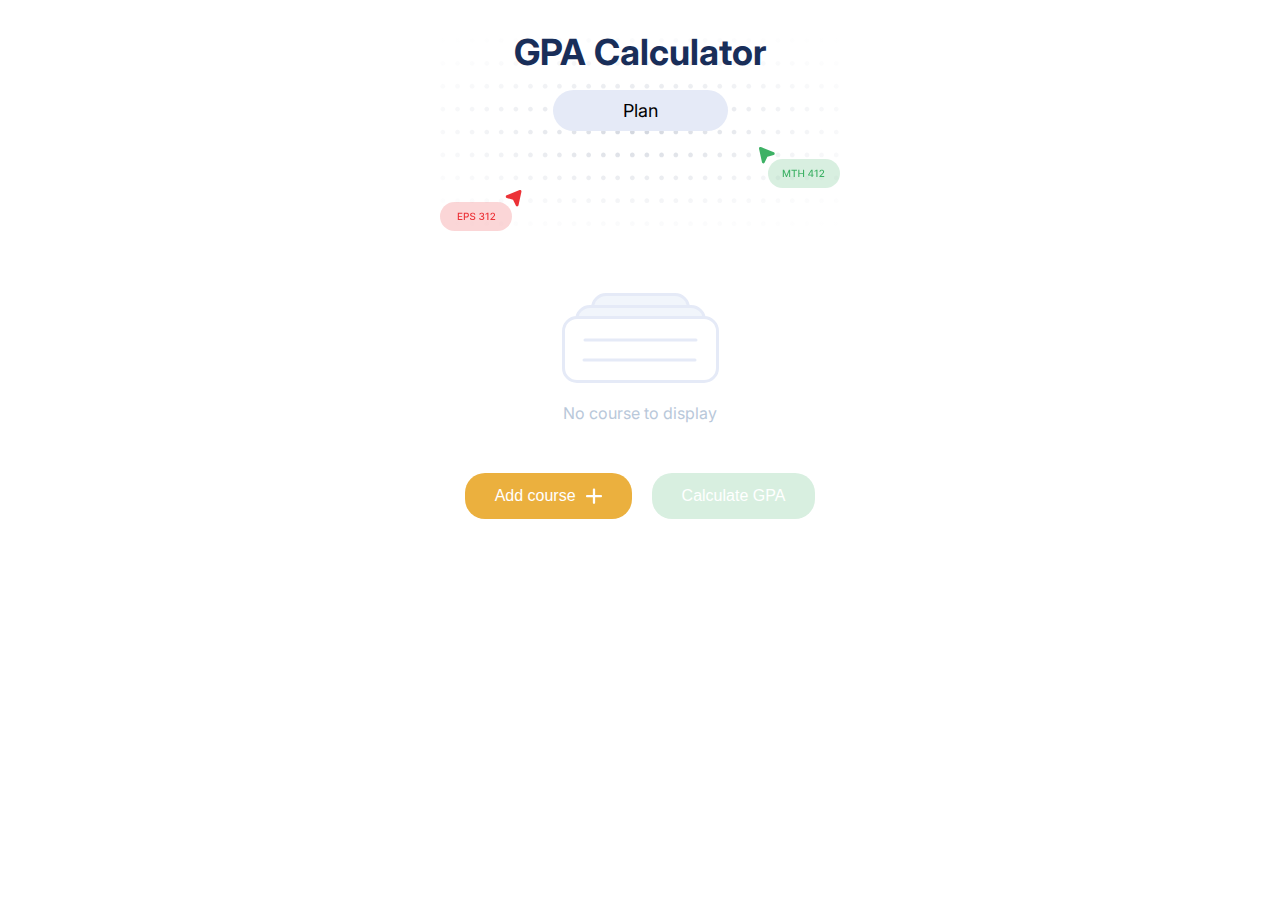
==== index.html @ 4841bbf9 "updated stylings" ====
<!DOCTYPE html>
<html lang="en">
  <head>
    <meta charset="UTF-8" />
    <meta name="viewport" content="width=device-width, initial-scale=1.0" />
    <meta name="author" content="GDSC branch IUO, codejunkie-026" />
    <meta name="description" content="" />
    <link rel="stylesheet" href="css/style.css" />
    <title>GPA Calculator</title>
    <link rel="preconnect" href="https://fonts.googleapis.com" />
    <link rel="preconnect" href="https://fonts.gstatic.com" crossorigin />
    <link
      href="https://fonts.googleapis.com/css2?family=Inter:wght@300;400;500;600;700;800;900&display=swap"
      rel="stylesheet"
    />
  </head>
  <body>
    <main>
      <header>
        <h1 class="page-title">GPA Calculator</h1>

        <div class="plan">Plan</div>

        <div class="mth-412">
          <img src="./img/mth-412.svg" alt="MTH 412" />
        </div>

        <div class="eps-312">
          <img src="./img/eps-312.svg" alt="" />
        </div>
      </header>

      <div class="courses">
        <div class="emptyState">
          <img src="./img/empty-state.svg" alt="empty list" />
          <p>No course to display</p>
        </div>

        <div class="courseList">
          <div class="heading row">
            <span class="courseCode">Course Code</span>
            <span class="creditUnit">Credit Unit</span>
            <span class="grade">Grade</span>
          </div>
        </div>
      </div>

      <div class="actionButtons">
        <button class="addCourseBtn">
          <span> Add course </span>
          <img src="./img/add.svg" alt="" />
        </button>

        <button class="calculateGPABtn" disabled>Calculate GPA</button>
      </div>
    </main>

    <!-- Add course modal -->
    <div class="backdrop">
      <div class="modal">
        <div class="modal-header">
          <h2>Course Details</h2>
          <span class="close">
            <img src="./img/close.svg" alt="" />
          </span>
        </div>

        <form name="courseForm">
          <div class="input-field">
            <label for="courseCode"> Course Code </label>
            <input type="text" placeholder="GST 211" name="courseCode" />
          </div>

          <div class="input-field">
            <label for="creditUnit"> Credit Unit </label>
            <input type="number" placeholder="3" name="creditUnit" />
          </div>

          <div class="input-field">
            <label for="grade"> Grade </label>
            <input type="text" placeholder="A" name="grade" />
          </div>

          <button type="submit">Add Course</button>
        </form>
      </div>
    </div>

    <script src="./js/index.js"></script>
  </body>
</html>
---- css/style.css ----
*,
*::before,
*::after {
  margin: 0;
  padding: 0;
  box-sizing: border-box;
}

html {
  font-family: Inter;
  font-size: 10px;
}

img {
  pointer-events: none;
}

main {
  padding-inline: 1.2rem;
}

header {
  background-image: url("../img/background.svg");
  background-position: center;
  background-repeat: no-repeat;
  background-size: contain;
  width: min(100%, 400px);
  margin: 0 auto;
}

.page-title {
  text-align: center;
  color: #192e59;
  font-size: 3.6rem;
  margin-top: 3rem;
}

.plan {
  background-color: #e5eaf7;
  width: fit-content;
  font-size: 1.8rem;
  padding: 1rem 7rem;
  border-radius: 10rem;
  margin: 1.6rem auto;
}

.mth-412 {
  width: fit-content;
  margin-left: auto;
}

.courses {
  margin: 6rem auto 0;
  width: min(100%, 600px);
}

.emptyState img {
  display: block;
  margin: 6rem auto 2rem;
}

.emptyState p {
  text-align: center;
  font-size: 1.6rem;
  color: #b9c8da;
}

.courseList {
  display: none;
}

.courseList .row {
  display: flex;
  width: 100%;
  background-color: #e5eaf7;
  padding: 2rem 2rem;
  border-radius: 1.6rem;
  font-size: 1.2rem;
  margin-top: 2rem;
  font-weight: bold;
}

.courseCode,
.creditUnit {
  width: 45%;
}

.courseList .row:nth-of-type(2) {
  margin-top: unset;
}

.courseList .heading {
  background: unset;
  color: #b9c8da;
}

.addCourseBtn {
  background-color: #ebb03e;
  border: none;
  color: #ffff;
  padding: 1.4rem 3rem;
  display: flex;
  gap: 1rem;
  align-items: center;
  font-size: 1.6rem;
  border-radius: 2rem;
}

.addCourseBtn img {
  width: 1.6rem;
}

.calculateGPABtn {
  background-color: #3db165;
  border: none;
  color: #ffff;
  padding: 1.4rem 3rem;
  font-size: 1.6rem;
  border-radius: 2rem;
}

.calculateGPABtn:disabled {
  background-color: #d8efe0;
}

.actionButtons {
  display: flex;
  flex-direction: column;
  flex-wrap: wrap;
  gap: 2rem;
  margin: 5rem auto;
  width: fit-content;
}

.backdrop {
  width: 100vw;
  height: 100vh;
  background-color: rgb(0, 0, 0, 0.5);
  position: fixed;
  top: 0;
  left: 0;
  display: grid;
  place-items: center;
  padding: 1rem;
  visibility: hidden;
  pointer-events: none;
}

.modal {
  background-color: #ffffff;
  width: min(100%, 400px);
  padding: 2rem;
  border-radius: 1.6rem;
}

.modal .modal-header {
  display: flex;
  justify-content: space-between;
  align-items: center;
}

.modal .modal-header h2 {
  font-size: 2rem;
}

.modal .close {
  padding: 1rem;
  width: fit-content;
  margin-left: auto;
  cursor: pointer;
}

.modal .close img {
  width: 1.4rem;
}

.modal form {
  margin-top: 2rem;
}

.modal form .input-field {
  margin-top: 1.6rem;
  font-size: 1.4rem;
}

.modal form .input-field:nth-of-type(1) {
  margin-top: unset;
}

.modal form .input-field label {
  color: #192e59;
  font-weight: bold;
}

.modal form .input-field input {
  background-color: #e5eaf7;
  display: block;
  border: none;
  margin-top: 0.5rem;
  width: 100%;
  padding: 1.4rem 2rem;
  border-radius: 1.6rem;
}

.modal form .input-field input::placeholder {
  color: #b9c8da;
}

.modal form .input-field input:focus {
  outline: 2px solid #192e59;
}

.modal form button {
  background-color: #192e59;
  color: #fff;
  outline: none;
  border: none;
  padding: 1.4rem 3rem;
  margin: 3rem 0 2rem 0;
  right: 0;
  border-radius: 1.6rem;
  width: 100%;
  cursor: pointer;
}

@media screen and (min-width: 425px) {
  .actionButtons {
    flex-direction: row;
  }
}
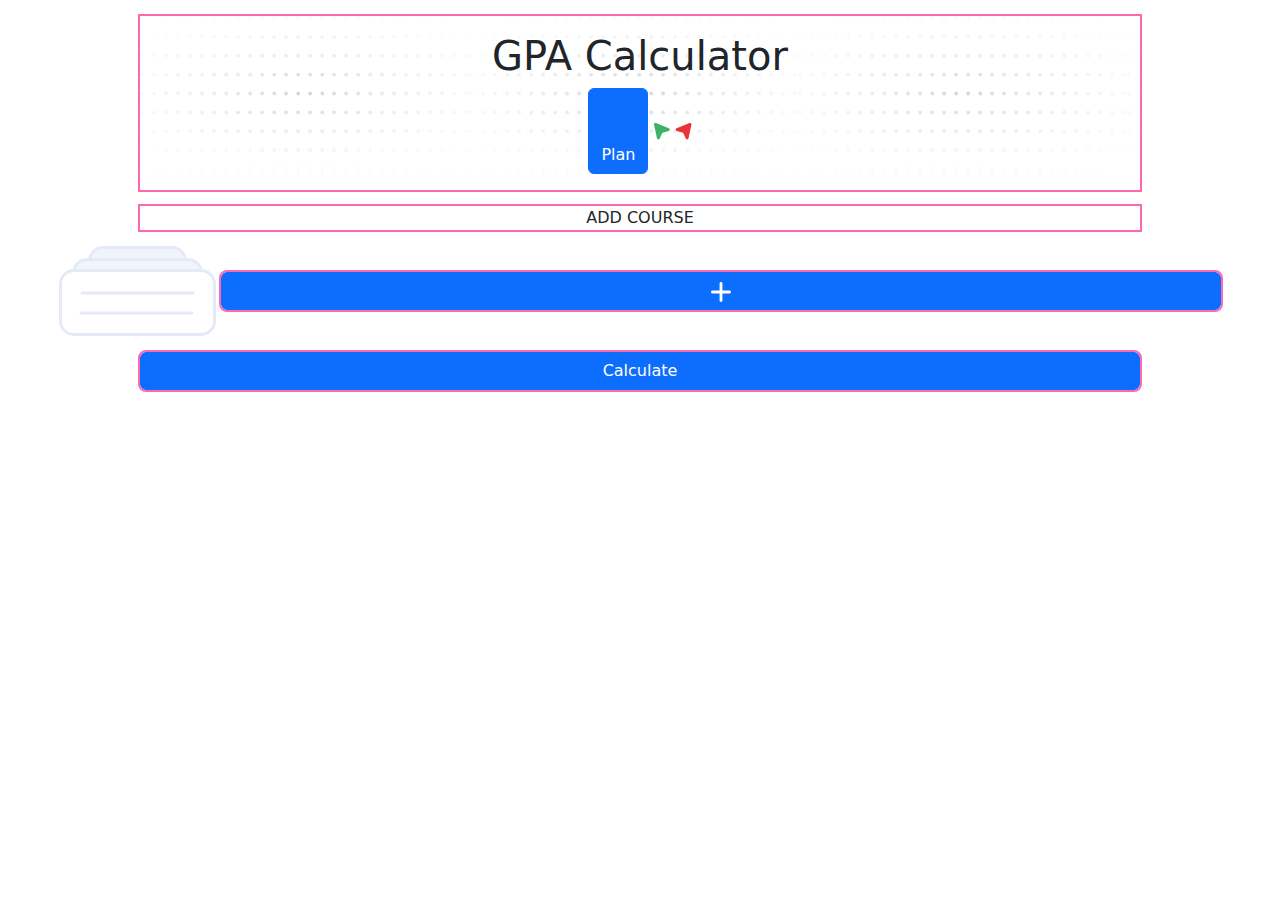
==== commit bd2228fc: "svg to image + html, css tweaks" ====
--- a/index.html
+++ b/index.html
@@ -1,91 +1,227 @@
 <!DOCTYPE html>
 <html lang="en">
-  <head>
-    <meta charset="UTF-8" />
-    <meta name="viewport" content="width=device-width, initial-scale=1.0" />
-    <meta name="author" content="GDSC branch IUO, codejunkie-026" />
-    <meta name="description" content="" />
-    <link rel="stylesheet" href="css/style.css" />
-    <title>GPA Calculator</title>
-    <link rel="preconnect" href="https://fonts.googleapis.com" />
-    <link rel="preconnect" href="https://fonts.gstatic.com" crossorigin />
-    <link
-      href="https://fonts.googleapis.com/css2?family=Inter:wght@300;400;500;600;700;800;900&display=swap"
-      rel="stylesheet"
-    />
-  </head>
-  <body>
-    <main>
-      <header>
-        <h1 class="page-title">GPA Calculator</h1>
-
-        <div class="plan">Plan</div>
-
-        <div class="mth-412">
-          <img src="./img/mth-412.svg" alt="MTH 412" />
-        </div>
-
-        <div class="eps-312">
-          <img src="./img/eps-312.svg" alt="" />
-        </div>
-      </header>
-
-      <div class="courses">
-        <div class="emptyState">
-          <img src="./img/empty-state.svg" alt="empty list" />
-          <p>No course to display</p>
-        </div>
-
-        <div class="courseList">
-          <div class="heading row">
-            <span class="courseCode">Course Code</span>
-            <span class="creditUnit">Credit Unit</span>
-            <span class="grade">Grade</span>
-          </div>
-        </div>
-      </div>
-
-      <div class="actionButtons">
-        <button class="addCourseBtn">
-          <span> Add course </span>
-          <img src="./img/add.svg" alt="" />
-        </button>
-
-        <button class="calculateGPABtn" disabled>Calculate GPA</button>
-      </div>
-    </main>
-
-    <!-- Add course modal -->
-    <div class="backdrop">
-      <div class="modal">
-        <div class="modal-header">
-          <h2>Course Details</h2>
-          <span class="close">
-            <img src="./img/close.svg" alt="" />
-          </span>
-        </div>
-
-        <form name="courseForm">
-          <div class="input-field">
-            <label for="courseCode"> Course Code </label>
-            <input type="text" placeholder="GST 211" name="courseCode" />
-          </div>
-
-          <div class="input-field">
-            <label for="creditUnit"> Credit Unit </label>
-            <input type="number" placeholder="3" name="creditUnit" />
-          </div>
-
-          <div class="input-field">
-            <label for="grade"> Grade </label>
-            <input type="text" placeholder="A" name="grade" />
-          </div>
-
-          <button type="submit">Add Course</button>
-        </form>
-      </div>
-    </div>
-
-    <script src="./js/index.js"></script>
-  </body>
+    <head>
+        <meta charset="UTF-8" />
+        <meta name="viewport" content="width=device-width, initial-scale=1.0" />
+        <meta name="author" content="GDSC IUO" />
+        <meta name="description" content="students gpa calculator" />
+        <link rel="stylesheet" href="css/calculate.css" />
+        <link rel="stylesheet" href="css/bootstrap.min.css" />
+        <title>GPA CALCULATOR</title>
+    </head>
+
+    <body>
+        <main class="wrapper">
+            <!-- hamburger : only visible on screensizes <= 780px -->
+            <button
+                class="hamburger"
+                type="button"
+                data-bs-toggle="offcanvas"
+                data-bs-target="#offcanvasWithBothOptions"
+                aria-controls="offcanvasWithBothOptions"
+            >
+                <img src="img/svg/hamburger.svg" />
+            </button>
+
+            <!-- ############  ########### -->
+            <div
+                class="offcanvas offcanvas-start"
+                data-bs-scroll="true"
+                tabindex="-1"
+                id="offcanvasWithBothOptions"
+                aria-labelledby="offcanvasWithBothOptionsLabel"
+            >
+                <div class="offcanvas-header">
+                    <h5
+                        class="offcanvas-title fw-bolder fonte"
+                        id="offcanvasWithBothOptionsLabel"
+                    >
+                        GPA CALC-MENU
+                    </h5>
+                    <button
+                        type="button"
+                        class="btn-close"
+                        data-bs-dismiss="offcanvas"
+                        aria-label="Close"
+                    ></button>
+                </div>
+                <div class="offcanvas-body fonte">
+                    <p>
+                        welcome to Gpa calculator, please do well to share to
+                        your friends.
+                    </p>
+
+                    <ul class="list-group fonte">
+                        <li
+                            class="list-group-item list-group-item-success jist"
+                        >
+                            <a href="">ABOUT</a>
+                        </li>
+                        <li class="list-group-item jist">
+                            <a href="">THE TEAM</a>
+                        </li>
+                        <li
+                            class="list-group-item list-group-item-success jist"
+                        >
+                            <a href="">HELP</a>
+                        </li>
+                        <li class="list-group-item jist">
+                            <a href="">JOIN_US</a>
+                        </li>
+                    </ul>
+                </div>
+            </div>
+            <!-- ############  ########### -->
+
+            <section class="first-sec">
+                <h1 class="gpa-calculator">GPA Calculator</h1>
+                <button
+                    type="button"
+                    class="btn btn-primary"
+                    data-bs-toggle="modal"
+                    data-bs-target="#exampleModal"
+                >
+                    <div class="plan mt-5">Plan</div>
+                </button>
+                <!--Green pointer-->
+                <img
+                    src="img/svg/green-pointer.svg"
+                    alt="green pointer"
+                    class="green-pointer"
+                />
+                <!--Red pointer-->
+                <img
+                    src="img/svg/red-pointer.svg"
+                    alt="red pointer"
+                    class="red-pointer"
+                />
+            </section>
+
+            <div class="add-course">ADD COURSE</div>
+            <img src="img/svg/stack.svg" />
+
+            <!--Add-->
+            <button
+                type="button"
+                class="btn btn-primary"
+                data-bs-toggle="modal"
+                data-bs-target="#hotModal"
+            >
+                <img src="img/svg/add.svg" />
+            </button>
+
+            <!-- Calculate -->
+            <button
+                type="button"
+                class="btn btn-primary"
+                data-bs-toggle="modal"
+                data-bs-target="#calcModal"
+            >
+                <div class="calculate">Calculate</div>
+            </button>
+
+            <!-- Modal -->
+            <div
+                class="modal fade plan-btn"
+                id="calcModal"
+                tabindex="-1"
+                aria-labelledby="calcModalLabel"
+                aria-hidden="true"
+            >
+                <div class="modal-dialog modal-dialog-centered">
+                    <div class="modal-content">
+                        <div class="modal-header">
+                            <h1
+                                class="modal-title fs-5 fw-bold fonte"
+                                id="calcModalLabel"
+                            >
+                                Thanks for participating
+                            </h1>
+                        </div>
+                        <div class="modal-body fonte">
+                            We'll be back with you in a moment
+                        </div>
+                    </div>
+                </div>
+            </div>
+
+
+            <!-- Modal -->
+            <div
+                class="modal fade plan-btn"
+                id="hotModal"
+                tabindex="-1"
+                aria-labelledby="hotModalLabel"
+                aria-hidden="true"
+            >
+                <div class="modal-dialog modal-dialog-scrollable">
+                    <div class="modal-content">
+                        <div class="modal-header">
+                            <h1
+                                class="modal-title fs-5 fw-bold fonte"
+                                id="hotModalLabel"
+                            >
+                                Input course info here
+                            </h1>
+                            <button
+                                type="button"
+                                class="btn-close"
+                                data-bs-dismiss="modal"
+                                aria-label="Close"
+                            ></button>
+                        </div>
+                        <div class="modal-body fonte">
+                            Sadly not available at the moment please do be
+                            patient with us till the next update. Lorem ipsum
+                            dolor sit amet consectetur adipisicing elit. Nam
+                            enim nobis eaque sunt, commodi illo culpa
+                            reprehenderit repellat in ipsa maiores optio, sit
+                            est cumque, hic possimus. Recusandae, dicta animi.
+                        </div>
+                        <div class="modal-footer">
+                            <button
+                                type="button"
+                                class="btn btn-secondary"
+                                data-bs-dismiss="modal"
+                            >
+                                Close
+                            </button>
+                            <button type="button" class="btn btn-primary">
+                                Save changes
+                            </button>
+                        </div>
+                    </div>
+                </div>
+            </div>
+
+            <!-- Modal -->
+            <div
+                class="modal fade plan-btn"
+                id="exampleModal"
+                tabindex="-1"
+                aria-labelledby="exampleModalLabel"
+                aria-hidden="true"
+            >
+                <div class="modal-dialog">
+                    <div class="modal-content">
+                        <div class="modal-header">
+                            <h1
+                                class="modal-title fs-5 fw-bold fonte"
+                                id="exampleModalLabel"
+                            >
+                                HI
+                            </h1>
+                        </div>
+                        <div class="modal-body fonte">
+                            To get started click on the plus(+) sign to input
+                            your course and so on
+                        </div>
+                    </div>
+                </div>
+            </div>
+
+        </main>
+
+        <script src="js/bootstrap.bundle.min.js"></script>
+    </body>
 </html>
--- a/css/calculate.css
+++ b/css/calculate.css
@@ -0,0 +1,37 @@
+* {
+    margin: 0;
+    padding: 0;
+    text-align: center;
+}
+
+body {
+    font-family: 'Inter', sans-serif;
+    font-size: calc(1em + .5vw);
+}
+
+main > *:not(img) {
+    outline: 2px solid hotpink;
+    margin: 1em auto;
+    width: min(100vw, 1000px);
+}
+
+.hamburger {
+    display: block;
+    margin: 1em;
+}
+
+.first-sec {
+    background: url('../img/svg/first.svg');
+    padding: 1em;
+}
+
+
+@media(width >= 780px) {
+    .hamburger {
+        display: none;
+    }
+
+    .list-group li a{
+        display: block !important;
+    }
+}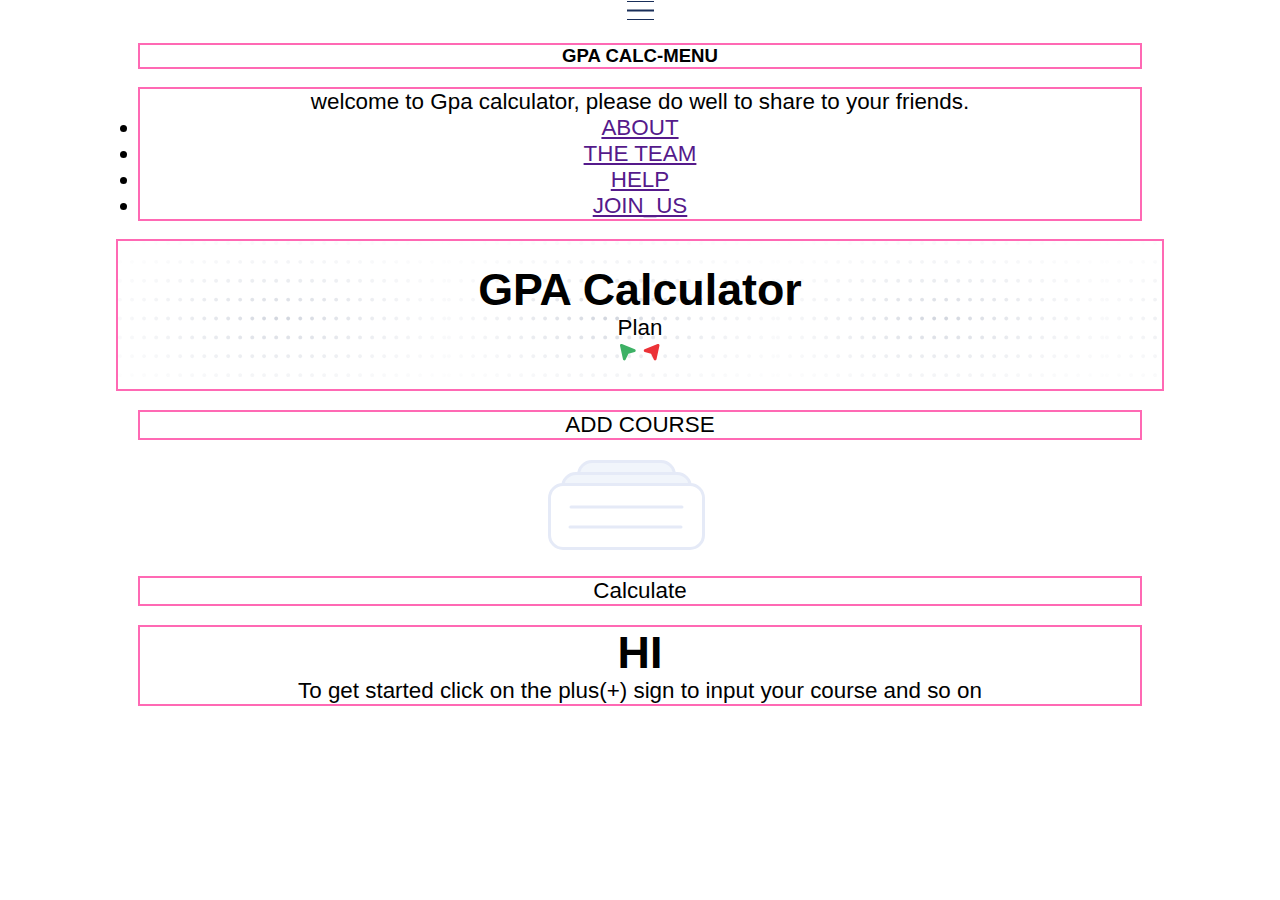
==== commit 07710c41: "cleared bootstrap" ====
--- a/index.html
+++ b/index.html
@@ -13,76 +13,37 @@
     <body>
         <main class="wrapper">
             <!-- hamburger : only visible on screensizes <= 780px -->
-            <button
-                class="hamburger"
-                type="button"
-                data-bs-toggle="offcanvas"
-                data-bs-target="#offcanvasWithBothOptions"
-                aria-controls="offcanvasWithBothOptions"
-            >
-                <img src="img/svg/hamburger.svg" />
-            </button>
+            <img src="img/svg/hamburger.svg" />
 
             <!-- ############  ########### -->
-            <div
-                class="offcanvas offcanvas-start"
-                data-bs-scroll="true"
-                tabindex="-1"
-                id="offcanvasWithBothOptions"
-                aria-labelledby="offcanvasWithBothOptionsLabel"
-            >
-                <div class="offcanvas-header">
-                    <h5
-                        class="offcanvas-title fw-bolder fonte"
-                        id="offcanvasWithBothOptionsLabel"
-                    >
-                        GPA CALC-MENU
-                    </h5>
-                    <button
-                        type="button"
-                        class="btn-close"
-                        data-bs-dismiss="offcanvas"
-                        aria-label="Close"
-                    ></button>
-                </div>
-                <div class="offcanvas-body fonte">
-                    <p>
-                        welcome to Gpa calculator, please do well to share to
-                        your friends.
-                    </p>
+            <h5>GPA CALC-MENU</h5>
+            <div class="offcanvas-body fonte">
+                <p>
+                    welcome to Gpa calculator, please do well to share to your
+                    friends.
+                </p>
 
-                    <ul class="list-group fonte">
-                        <li
-                            class="list-group-item list-group-item-success jist"
-                        >
-                            <a href="">ABOUT</a>
-                        </li>
-                        <li class="list-group-item jist">
-                            <a href="">THE TEAM</a>
-                        </li>
-                        <li
-                            class="list-group-item list-group-item-success jist"
-                        >
-                            <a href="">HELP</a>
-                        </li>
-                        <li class="list-group-item jist">
-                            <a href="">JOIN_US</a>
-                        </li>
-                    </ul>
-                </div>
+                <ul class="list-group fonte">
+                    <li class="list-group-item list-group-item-success jist">
+                        <a href="">ABOUT</a>
+                    </li>
+                    <li class="list-group-item jist">
+                        <a href="">THE TEAM</a>
+                    </li>
+                    <li class="list-group-item list-group-item-success jist">
+                        <a href="">HELP</a>
+                    </li>
+                    <li class="list-group-item jist">
+                        <a href="">JOIN_US</a>
+                    </li>
+                </ul>
             </div>
             <!-- ############  ########### -->
 
             <section class="first-sec">
                 <h1 class="gpa-calculator">GPA Calculator</h1>
-                <button
-                    type="button"
-                    class="btn btn-primary"
-                    data-bs-toggle="modal"
-                    data-bs-target="#exampleModal"
-                >
-                    <div class="plan mt-5">Plan</div>
-                </button>
+                <div class="plan mt-5">Plan</div>
+
                 <!--Green pointer-->
                 <img
                     src="img/svg/green-pointer.svg"
@@ -101,98 +62,14 @@
             <img src="img/svg/stack.svg" />
 
             <!--Add-->
-            <button
-                type="button"
-                class="btn btn-primary"
-                data-bs-toggle="modal"
-                data-bs-target="#hotModal"
-            >
-                <img src="img/svg/add.svg" />
-            </button>
+
+            <img src="img/svg/add.svg" />
 
             <!-- Calculate -->
-            <button
-                type="button"
-                class="btn btn-primary"
-                data-bs-toggle="modal"
-                data-bs-target="#calcModal"
-            >
-                <div class="calculate">Calculate</div>
-            </button>
+
+            <div class="calculate">Calculate</div>
 
             <!-- Modal -->
-            <div
-                class="modal fade plan-btn"
-                id="calcModal"
-                tabindex="-1"
-                aria-labelledby="calcModalLabel"
-                aria-hidden="true"
-            >
-                <div class="modal-dialog modal-dialog-centered">
-                    <div class="modal-content">
-                        <div class="modal-header">
-                            <h1
-                                class="modal-title fs-5 fw-bold fonte"
-                                id="calcModalLabel"
-                            >
-                                Thanks for participating
-                            </h1>
-                        </div>
-                        <div class="modal-body fonte">
-                            We'll be back with you in a moment
-                        </div>
-                    </div>
-                </div>
-            </div>
-
-
-            <!-- Modal -->
-            <div
-                class="modal fade plan-btn"
-                id="hotModal"
-                tabindex="-1"
-                aria-labelledby="hotModalLabel"
-                aria-hidden="true"
-            >
-                <div class="modal-dialog modal-dialog-scrollable">
-                    <div class="modal-content">
-                        <div class="modal-header">
-                            <h1
-                                class="modal-title fs-5 fw-bold fonte"
-                                id="hotModalLabel"
-                            >
-                                Input course info here
-                            </h1>
-                            <button
-                                type="button"
-                                class="btn-close"
-                                data-bs-dismiss="modal"
-                                aria-label="Close"
-                            ></button>
-                        </div>
-                        <div class="modal-body fonte">
-                            Sadly not available at the moment please do be
-                            patient with us till the next update. Lorem ipsum
-                            dolor sit amet consectetur adipisicing elit. Nam
-                            enim nobis eaque sunt, commodi illo culpa
-                            reprehenderit repellat in ipsa maiores optio, sit
-                            est cumque, hic possimus. Recusandae, dicta animi.
-                        </div>
-                        <div class="modal-footer">
-                            <button
-                                type="button"
-                                class="btn btn-secondary"
-                                data-bs-dismiss="modal"
-                            >
-                                Close
-                            </button>
-                            <button type="button" class="btn btn-primary">
-                                Save changes
-                            </button>
-                        </div>
-                    </div>
-                </div>
-            </div>
 
             <!-- Modal -->
             <div
@@ -205,12 +82,7 @@
                 <div class="modal-dialog">
                     <div class="modal-content">
                         <div class="modal-header">
-                            <h1
-                                class="modal-title fs-5 fw-bold fonte"
-                                id="exampleModalLabel"
-                            >
-                                HI
-                            </h1>
+                            <h1>HI</h1>
                         </div>
                         <div class="modal-body fonte">
                             To get started click on the plus(+) sign to input
@@ -219,9 +91,7 @@
                     </div>
                 </div>
             </div>
-
         </main>
 
-        <script src="js/bootstrap.bundle.min.js"></script>
     </body>
 </html>
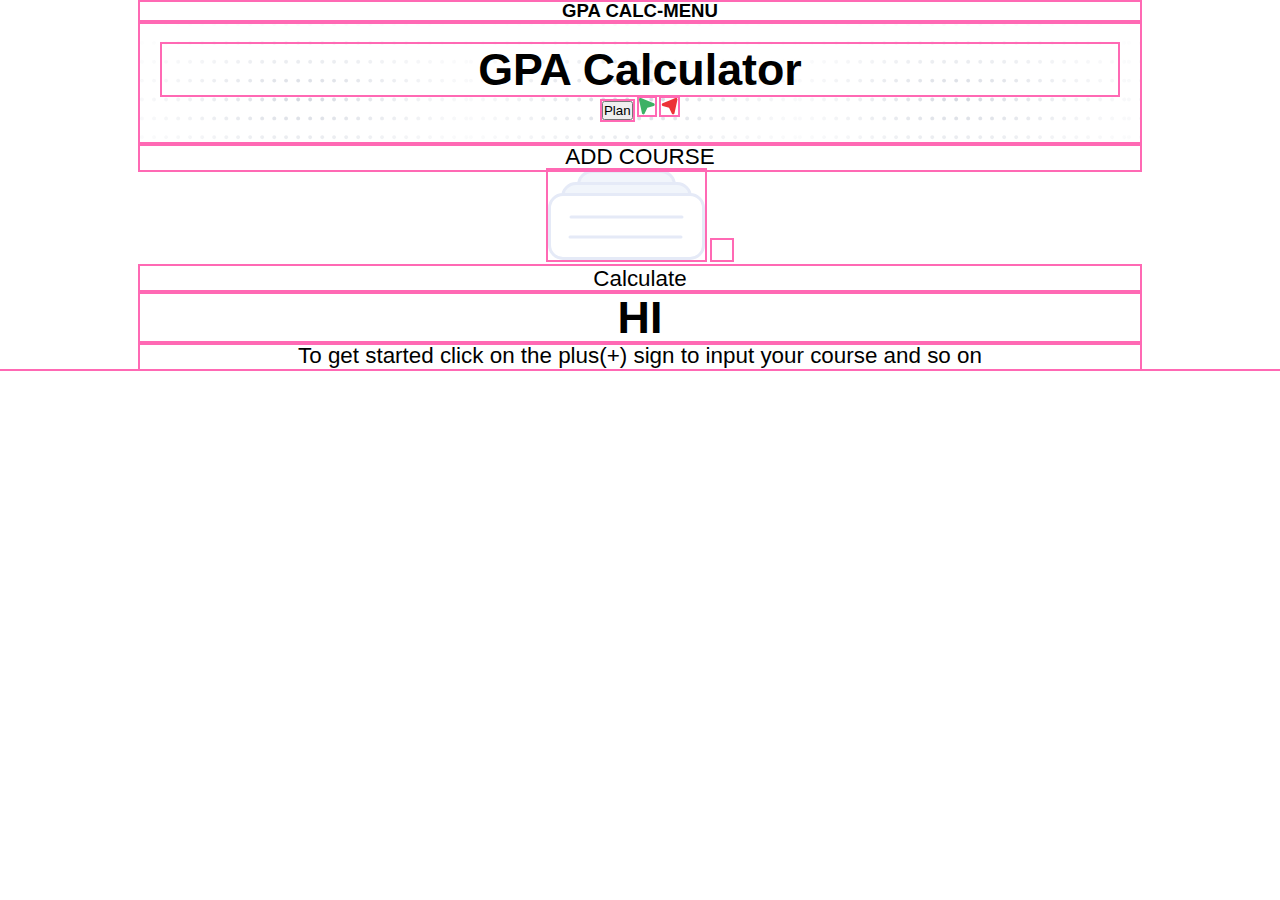
==== commit 83c7b701: "bareboning" ====
--- a/index.html
+++ b/index.html
@@ -5,44 +5,52 @@
         <meta name="viewport" content="width=device-width, initial-scale=1.0" />
         <meta name="author" content="GDSC IUO" />
         <meta name="description" content="students gpa calculator" />
-        <link rel="stylesheet" href="css/calculate.css" />
-        <link rel="stylesheet" href="css/bootstrap.min.css" />
+        <link rel="stylesheet" href="css/main.css" />
         <title>GPA CALCULATOR</title>
     </head>
 
     <body>
         <main class="wrapper">
-            <!-- hamburger : only visible on screensizes <= 780px -->
-            <img src="img/svg/hamburger.svg" />
+            <!-- HAMBURGER : ONLY VISIBLE ON SCREENSIZES <= 780px -->
+            <!-- <img class="ham-menu" src="img/svg/hamburger.svg"/>
+            <div class="ham-menucontent">
+                <p>
+                    Welcome to GPA calculator, please do well to share with your
+                    friends.
+                </p>
+
+                <ul>
+                    <li> <a href=""> ABOUT </a> </li>
+                    <li> <a href=""> THE TEAM </a> </li>
+                    <li> <a href=""> HELP </a> </li>
+                    <li> <a href=""> JOIN US </a> </li>
+                </ul>
+            </div> -->
+            <nav>
+                <ul class="nav-menu">
+                    <li class="nav-item"><a href="#about" class="nav-link"> about us</a></li>
+                    <li class="nav-item"><a href="#mission" class="nav-link"> mission</a></li>
+                    <li class="nav-item"><a href="#services" class="nav-link"> services</a></li>
+                </ul>
+
+                <div class="hamburger">
+                    <span class="bar"></span>
+                    <span class="bar"></span>
+                    <span class="bar"></span>
+                </div>
+            </nav>
+            <!-- ############ HAMBURGER ########### -->
+
 
             <!-- ############  ########### -->
             <h5>GPA CALC-MENU</h5>
-            <div class="offcanvas-body fonte">
-                <p>
-                    welcome to Gpa calculator, please do well to share to your
-                    friends.
-                </p>
 
-                <ul class="list-group fonte">
-                    <li class="list-group-item list-group-item-success jist">
-                        <a href="">ABOUT</a>
-                    </li>
-                    <li class="list-group-item jist">
-                        <a href="">THE TEAM</a>
-                    </li>
-                    <li class="list-group-item list-group-item-success jist">
-                        <a href="">HELP</a>
-                    </li>
-                    <li class="list-group-item jist">
-                        <a href="">JOIN_US</a>
-                    </li>
-                </ul>
-            </div>
+            
             <!-- ############  ########### -->
 
             <section class="first-sec">
                 <h1 class="gpa-calculator">GPA Calculator</h1>
-                <div class="plan mt-5">Plan</div>
+                <button>Plan</button>
 
                 <!--Green pointer-->
                 <img
@@ -92,6 +100,6 @@
                 </div>
             </div>
         </main>
-
+        <script src="/js/script.js"></script>
     </body>
 </html>
--- a/css/main.css
+++ b/css/main.css
@@ -0,0 +1,106 @@
+/* THERE'S ALL THIS CUSTOM PROPERTIES THAT AREN'T DECLARED IN THIS FILE */
+* {
+    margin: 0;
+    padding: 0;
+    box-sizing: border-box;
+    outline: 2px solid hotpink;
+}
+
+body {
+    font-family: 'Inter', sans-serif;
+    font-size: calc(1em + .5vw);
+    text-align: center;
+    max-width: 100vw;
+}
+
+main > *:not(img) {
+    /* outline: 2px solid hotpink; */
+    width: min(90vw, 1000px);
+    margin: auto;
+}
+
+.bar {
+    width: 40px;
+    height: 5px;
+    margin: 3px auto;
+    transition: .3s ease-in-out;
+    background-color: grey;
+}
+
+.hamburger {
+    width: fit-content;
+    padding-left: .5em;
+}
+
+.hamburger, .bar {
+    display: block;
+}
+
+.hamburger.active .bar:nth-child(2) {
+    opacity: 0;
+}
+
+.hamburger.active .bar:nth-child(1) {
+    transform: translateY(8px) rotate(50deg);
+}
+
+.hamburger.active .bar:nth-child(3) {
+    transform: translateY(-8px) rotate(-50deg);
+}
+
+.nav-menu {
+    width: 75vw;
+    height: 60vh;
+    display: none;
+    text-align: center;
+    position: absolute;
+    z-index: -10;
+    inset-block-start: 0;
+    inset-inline-end: -100%;
+    flex-direction: column;
+    justify-content: space-evenly;
+    border-bottom-left-radius: 1em;
+    border-bottom-right-radius: 1em;
+    background-color: var(--light_primary);
+    -webkit-backdrop-filter: blur(5px);
+    backdrop-filter: blur(5px);
+}
+
+.nav-menu.active {
+    display: flex;
+    inset-block-start: 74px;
+    inset-inline-end: 0;
+    z-index: -100;
+}
+
+.nav-link, .nav-item {
+    list-style: none;
+    text-decoration: none;
+    color: var(--secondary);
+    text-transform: uppercase;
+    font-weight: 700;
+    transition: .5s ease;
+}
+
+.nav-link:is(:hover, :active) {
+    color: var(--diff);
+    font-size: 1.2em;
+}
+
+
+
+.first-sec {
+    background: url('../img/svg/first.svg');
+    padding: 1em;
+}
+
+
+@media(width >= 780px) {
+    .hamburger {
+        display: none;
+    }
+
+    .list-group li a{
+        display: block !important;
+    }
+}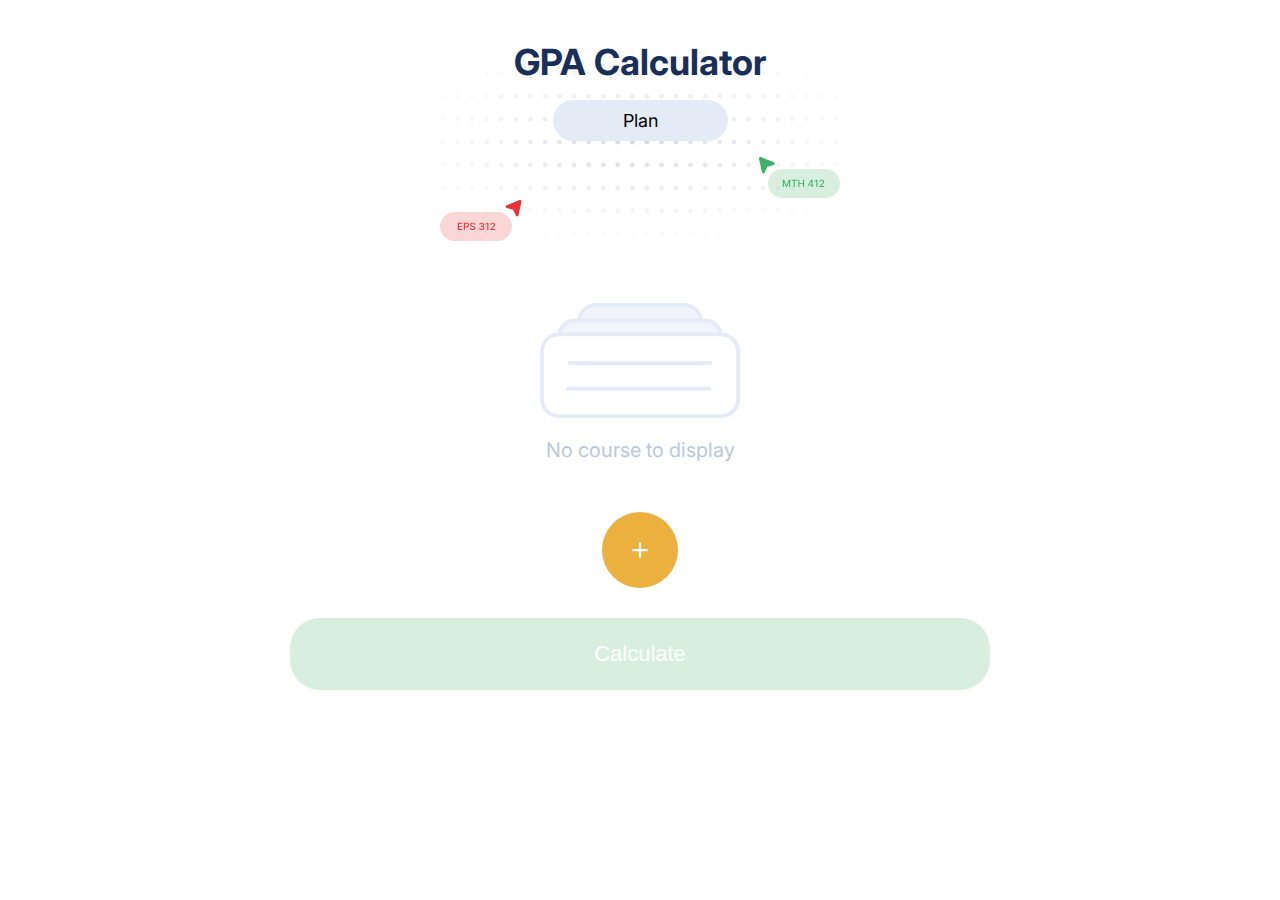
==== commit b3136aa4: "updated index page styles" ====
--- a/index.html
+++ b/index.html
@@ -1,105 +1,95 @@
 <!DOCTYPE html>
 <html lang="en">
-    <head>
-        <meta charset="UTF-8" />
-        <meta name="viewport" content="width=device-width, initial-scale=1.0" />
-        <meta name="author" content="GDSC IUO" />
-        <meta name="description" content="students gpa calculator" />
-        <link rel="stylesheet" href="css/main.css" />
-        <title>GPA CALCULATOR</title>
-    </head>
+  <head>
+    <meta charset="UTF-8" />
+    <meta name="viewport" content="width=device-width, initial-scale=1.0" />
+    <meta name="author" content="GDSC branch IUO, codejunkie-026" />
+    <meta name="description" content="" />
+    <link rel="stylesheet" href="css/style.css" />
+    <title>GPA Calculator</title>
+    <link rel="preconnect" href="https://fonts.googleapis.com" />
+    <link rel="preconnect" href="https://fonts.gstatic.com" crossorigin />
+    <link
+      href="https://fonts.googleapis.com/css2?family=Inter:wght@300;400;500;600;700;800;900&display=swap"
+      rel="stylesheet"
+    />
+  </head>
+  <body>
+    <main>
+      <header>
+        <h1 class="page-title">GPA Calculator</h1>
 
-    <body>
-        <main class="wrapper">
-            <!-- HAMBURGER : ONLY VISIBLE ON SCREENSIZES <= 780px -->
-            <!-- <img class="ham-menu" src="img/svg/hamburger.svg"/>
-            <div class="ham-menucontent">
-                <p>
-                    Welcome to GPA calculator, please do well to share with your
-                    friends.
-                </p>
+        <div class="plan">Plan</div>
 
-                <ul>
-                    <li> <a href=""> ABOUT </a> </li>
-                    <li> <a href=""> THE TEAM </a> </li>
-                    <li> <a href=""> HELP </a> </li>
-                    <li> <a href=""> JOIN US </a> </li>
-                </ul>
-            </div> -->
-            <nav>
-                <ul class="nav-menu">
-                    <li class="nav-item"><a href="#about" class="nav-link"> about us</a></li>
-                    <li class="nav-item"><a href="#mission" class="nav-link"> mission</a></li>
-                    <li class="nav-item"><a href="#services" class="nav-link"> services</a></li>
-                </ul>
+        <div class="mth-412">
+          <img src="./img/mth-412.svg" alt="MTH 412" />
+        </div>
 
-                <div class="hamburger">
-                    <span class="bar"></span>
-                    <span class="bar"></span>
-                    <span class="bar"></span>
-                </div>
-            </nav>
-            <!-- ############ HAMBURGER ########### -->
+        <div class="eps-312">
+          <img src="./img/eps-312.svg" alt="" />
+        </div>
+      </header>
 
+      <div class="courses">
+        <div class="emptyState">
+          <img src="./img/empty-state.svg" alt="empty list" />
+          <p>No course to display</p>
+        </div>
 
-            <!-- ############  ########### -->
-            <h5>GPA CALC-MENU</h5>
+        <div class="courseList">
+          <div class="heading row">
+            <span class="courseCode">Course Code</span>
+            <span class="creditUnit">Credit Unit</span>
+            <span class="grade">Grade</span>
+          </div>
+        </div>
+      </div>
 
-            
-            <!-- ############  ########### -->
+      <div class="actionButtons">
+        <button class="addCourseBtn">
+          <img src="./img/add.svg" alt="" />
+        </button>
 
-            <section class="first-sec">
-                <h1 class="gpa-calculator">GPA Calculator</h1>
-                <button>Plan</button>
+        <button class="calculateGPABtn" disabled>Calculate</button>
+      </div>
+    </main>
 
-                <!--Green pointer-->
-                <img
-                    src="img/svg/green-pointer.svg"
-                    alt="green pointer"
-                    class="green-pointer"
-                />
-                <!--Red pointer-->
-                <img
-                    src="img/svg/red-pointer.svg"
-                    alt="red pointer"
-                    class="red-pointer"
-                />
-            </section>
+    <!-- Add course modal -->
+    <div class="backdrop">
+      <div class="modal">
+        <div class="modal-header">
+          <h2>Course Details</h2>
+          <span class="close">
+            <img src="./img/close.svg" alt="" />
+          </span>
+        </div>
 
-            <div class="add-course">ADD COURSE</div>
-            <img src="img/svg/stack.svg" />
+        <form name="courseForm">
+          <div class="input-field">
+            <label for="courseCode"> Course Code </label>
+            <input
+              type="text"
+              placeholder="GST 211"
+              name="courseCode"
+              required
+            />
+          </div>
 
-            <!--Add-->
+          <div class="input-field">
+            <label for="creditUnit"> Credit Unit </label>
+            <input type="number" placeholder="3" name="creditUnit" required />
+          </div>
 
-            <img src="img/svg/add.svg" />
+          <div class="input-field">
+            <label for="grade"> Grade </label>
+            <input type="text" placeholder="A" name="grade" required />
+          </div>
 
-            <!-- Calculate -->
+          <button type="submit">Add Course</button>
+        </form>
+      </div>
+    </div>
 
-            <div class="calculate">Calculate</div>
-
-            <!-- Modal -->
-
-            <!-- Modal -->
-            <div
-                class="modal fade plan-btn"
-                id="exampleModal"
-                tabindex="-1"
-                aria-labelledby="exampleModalLabel"
-                aria-hidden="true"
-            >
-                <div class="modal-dialog">
-                    <div class="modal-content">
-                        <div class="modal-header">
-                            <h1>HI</h1>
-                        </div>
-                        <div class="modal-body fonte">
-                            To get started click on the plus(+) sign to input
-                            your course and so on
-                        </div>
-                    </div>
-                </div>
-            </div>
-        </main>
-        <script src="/js/script.js"></script>
-    </body>
+    <script src="./js/index.js"></script>
+  </body>
 </html>
--- a/css/style.css
+++ b/css/style.css
@@ -0,0 +1,302 @@
+*,
+*::before,
+*::after {
+  margin: 0;
+  padding: 0;
+  box-sizing: border-box;
+}
+
+html {
+  font-family: Inter;
+  font-size: 10px;
+}
+
+img {
+  pointer-events: none;
+}
+
+main {
+  padding-inline: 1.2rem;
+}
+
+header {
+  background-image: url("../img/background.svg");
+  background-position: center;
+  background-repeat: no-repeat;
+  background-size: contain;
+  width: min(100%, 400px);
+  margin: 0 auto;
+}
+
+.page-title {
+  text-align: center;
+  color: #192e59;
+  font-size: 3.6rem;
+  margin-top: 4rem;
+}
+
+.plan {
+  background-color: #e5eaf7;
+  width: fit-content;
+  font-size: 1.8rem;
+  padding: 1rem 7rem;
+  border-radius: 10rem;
+  margin: 1.6rem auto;
+}
+
+.mth-412 {
+  width: fit-content;
+  margin-left: auto;
+}
+
+.courses {
+  margin: 6rem auto 0;
+  width: min(100%, 600px);
+}
+
+.emptyState img {
+  display: block;
+  margin: 6rem auto 2rem;
+}
+
+.emptyState p {
+  text-align: center;
+  font-size: 1.6rem;
+  color: #b9c8da;
+}
+
+.courseList {
+  display: none;
+}
+
+.courseList .row {
+  display: flex;
+  width: 100%;
+  background-color: #e5eaf7;
+  padding: 2rem 2rem;
+  border-radius: 1.6rem;
+  font-size: 1.2rem;
+  margin-top: 2rem;
+  font-weight: bold;
+}
+
+.courseCode,
+.creditUnit {
+  width: 45%;
+}
+
+.courseList .row:nth-of-type(2) {
+  margin-top: unset;
+}
+
+.courseList .heading {
+  background: unset;
+  color: #b9c8da;
+}
+
+.addCourseBtn {
+  background-color: #ebb03e;
+  border: none;
+  color: #ffff;
+  padding: 2rem;
+  display: flex;
+  gap: 1rem;
+  align-items: center;
+  font-size: 1.6rem;
+  border-radius: 50%;
+  margin: 0 auto;
+}
+
+.addCourseBtn img {
+  width: 1.6rem;
+}
+
+.calculateGPABtn {
+  background-color: #3db165;
+  border: none;
+  color: #ffff;
+  padding: 1.8rem 0;
+  font-size: 1.6rem;
+  border-radius: 3rem;
+  display: block;
+  width: min(100%, 700px);
+  margin: 3rem auto 0;
+}
+
+.calculateGPABtn:disabled {
+  background-color: #d8efe0;
+}
+
+.actionButtons {
+  margin: 5rem auto;
+}
+
+.backdrop {
+  width: 100vw;
+  height: 100vh;
+  background-color: rgb(0, 0, 0, 0.5);
+  position: fixed;
+  top: 0;
+  left: 0;
+  display: grid;
+  place-items: center;
+  padding: 1rem;
+  visibility: hidden;
+  pointer-events: none;
+}
+
+.modal {
+  background-color: #ffffff;
+  width: min(100%, 400px);
+  padding: 2rem;
+  border-radius: 1.6rem;
+}
+
+.modal .modal-header {
+  display: flex;
+  justify-content: space-between;
+  align-items: center;
+}
+
+.modal .modal-header h2 {
+  font-size: 2rem;
+}
+
+.modal .close {
+  padding: 1rem;
+  width: fit-content;
+  margin-left: auto;
+  cursor: pointer;
+}
+
+.modal .close img {
+  width: 1.4rem;
+}
+
+.modal form {
+  margin-top: 2rem;
+}
+
+.modal form .input-field {
+  margin-top: 1.6rem;
+  font-size: 1.4rem;
+}
+
+.modal form .input-field:nth-of-type(1) {
+  margin-top: unset;
+}
+
+.modal form .input-field label {
+  color: #192e59;
+  font-weight: bold;
+}
+
+.modal form .input-field input {
+  background-color: #e5eaf7;
+  display: block;
+  border: none;
+  margin-top: 0.5rem;
+  width: 100%;
+  padding: 1.4rem 2rem;
+  border-radius: 1.6rem;
+}
+
+.modal form .input-field input::placeholder {
+  color: #b9c8da;
+}
+
+.modal form .input-field input:focus {
+  outline: 2px solid #192e59;
+}
+
+.modal form button {
+  background-color: #192e59;
+  color: #fff;
+  outline: none;
+  border: none;
+  padding: 1.4rem 3rem;
+  margin: 3rem 0 2rem 0;
+  right: 0;
+  border-radius: 1.6rem;
+  width: 100%;
+  cursor: pointer;
+}
+
+@media screen and (min-width: 1024px) {
+  .emptyState img {
+    width: 20rem;
+  }
+
+  .emptyState p {
+    font-size: 2rem;
+  }
+
+  .addCourseBtn {
+    padding: 3rem;
+  }
+
+  .calculateGPABtn {
+    padding: 2.3rem 0;
+    font-size: 2.2rem;
+  }
+}
+
+.resultTitle {
+  text-align: center;
+  font-size: 2rem;
+  color: #192e59;
+  margin-top: 4rem;
+}
+
+.gpa {
+  width: min(80%, 200px);
+  aspect-ratio: 1;
+  background: conic-gradient(#192e59 var(--gpa-percent), transparent 0);
+  border-radius: 50%;
+  margin: 4rem auto 2rem;
+  position: relative;
+  display: grid;
+  place-items: center;
+}
+
+.gpa::before {
+  content: "";
+  background-color: #f1f5fb;
+  width: 95%;
+  aspect-ratio: 1;
+  border-radius: 50%;
+}
+
+.gpa::after {
+  content: attr(data-gpa);
+  color: #192e59;
+  position: absolute;
+  z-index: 30;
+  font-size: 4rem;
+  font-weight: bold;
+}
+
+.gpaClass {
+  color: #3db165;
+  background-color: #d8efe0;
+  padding: 1rem 4rem;
+  border-radius: 2rem;
+  font-size: 1.6rem;
+  width: fit-content;
+  margin: 0 auto;
+  font-weight: bold;
+}
+
+.restart {
+  background: #3db165;
+  border: none;
+  outline: none;
+  margin: 0 auto;
+  width: min(80%, 400px);
+  display: block;
+  margin: 8em auto;
+  padding: 2rem;
+  color: #fff;
+  border-radius: 3rem;
+  font-size: 1.4rem;
+}
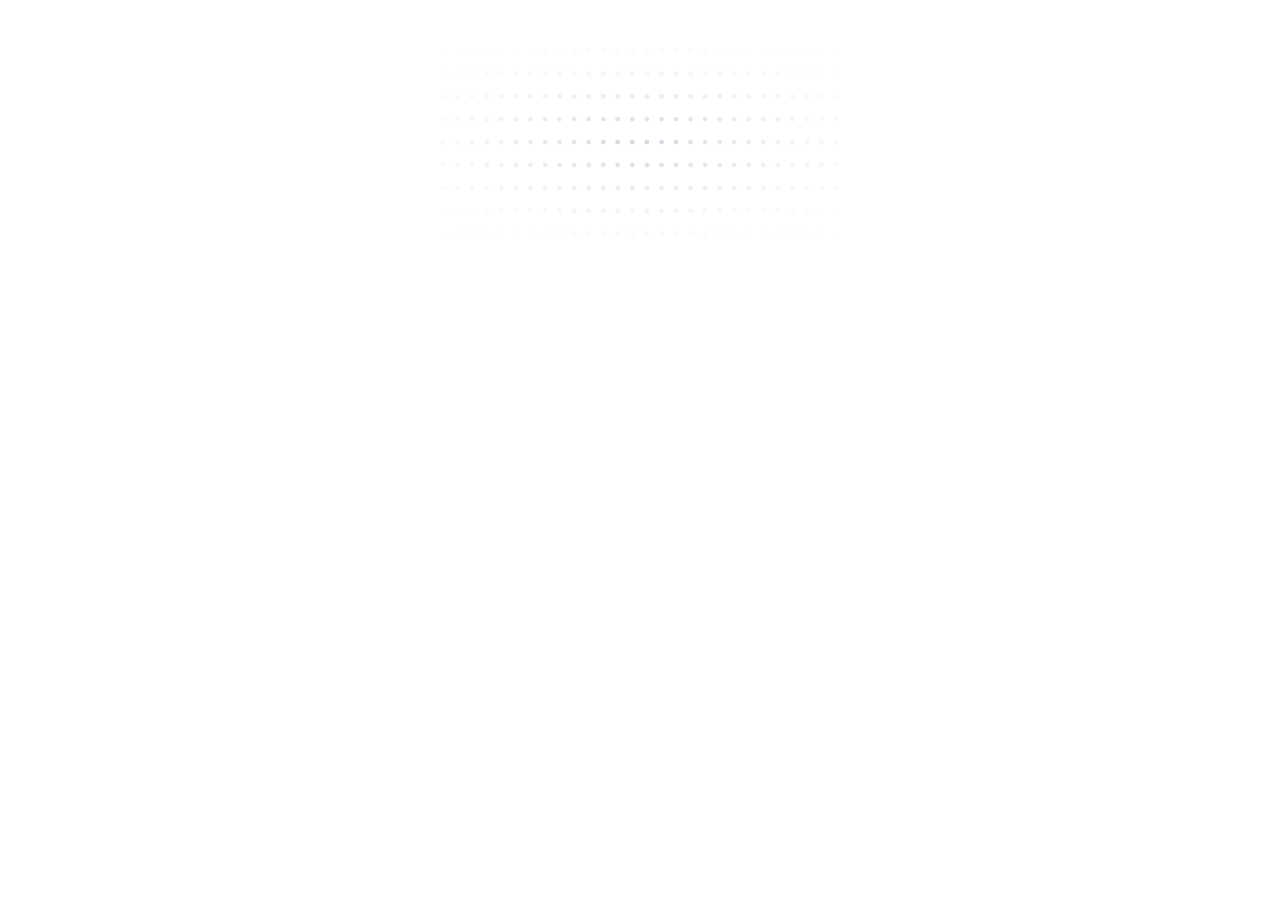
==== commit 81815e89: "Update index.html" ====
--- a/index.html
+++ b/index.html
@@ -6,6 +6,7 @@
     <meta name="author" content="GDSC branch IUO, codejunkie-026" />
     <meta name="description" content="" />
     <link rel="stylesheet" href="css/style.css" />
+    <link rel="stylesheet" href="aos/aos.css">
     <title>GPA Calculator</title>
     <link rel="preconnect" href="https://fonts.googleapis.com" />
     <link rel="preconnect" href="https://fonts.gstatic.com" crossorigin />
@@ -17,20 +18,20 @@
   <body>
     <main>
       <header>
-        <h1 class="page-title">GPA Calculator</h1>
+        <h1 data-aos="zoom-in" data-aos-delay="500" class="page-title">GPA Calculator</h1>
 
-        <div class="plan">Plan</div>
+        <div data-aos="fade-up" data-aos-delay="400" class="plan">Plan</div>
 
-        <div class="mth-412">
+        <div data-aos="fade-right"  data-aos-delay="700" class="mth-412">
           <img src="./img/mth-412.svg" alt="MTH 412" />
         </div>
 
-        <div class="eps-312">
+        <div data-aos="fade-left" data-aos-delay="800" class="eps-312">
           <img src="./img/eps-312.svg" alt="" />
         </div>
       </header>
 
-      <div class="courses">
+      <div data-aos="zoom-out" data-aos-delay="900" class="courses">
         <div class="emptyState">
           <img src="./img/empty-state.svg" alt="empty list" />
           <p>No course to display</p>
@@ -46,11 +47,11 @@
       </div>
 
       <div class="actionButtons">
-        <button class="addCourseBtn">
+        <button data-aos="fade-left" data-aos-delay="1000" class="addCourseBtn">
           <img src="./img/add.svg" alt="" />
         </button>
 
-        <button class="calculateGPABtn" disabled>Calculate</button>
+        <button data-aos="fade-right" data-aos-delay="1100" class="calculateGPABtn" disabled>Calculate</button>
       </div>
     </main>
 
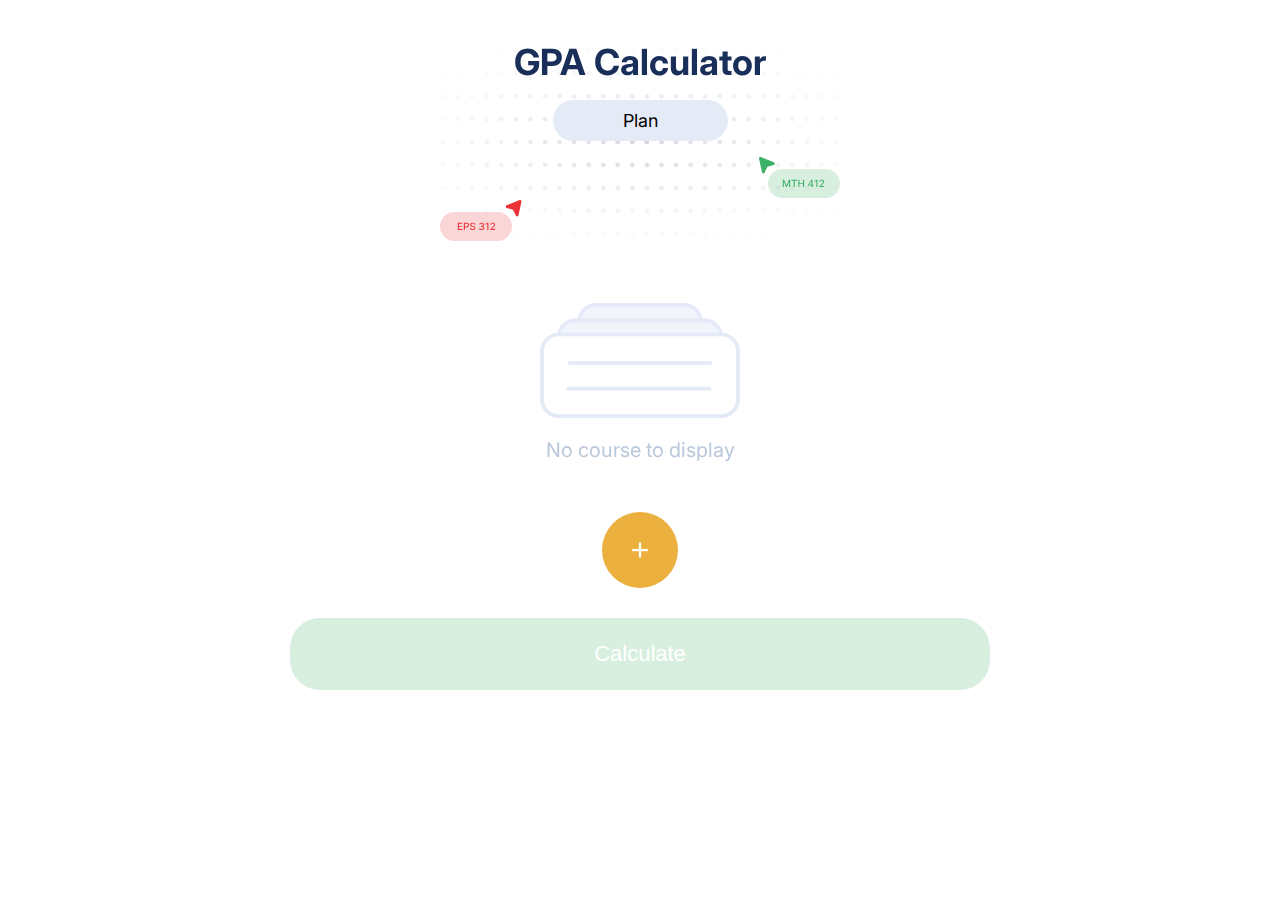
==== commit 7b675d31: "Update index.html" ====
--- a/index.html
+++ b/index.html
@@ -91,6 +91,10 @@
       </div>
     </div>
 
+    <script src="aos/aos.js"></script>
     <script src="./js/index.js"></script>
+    <script>
+      AOS.init();
+    </script>
   </body>
 </html>
